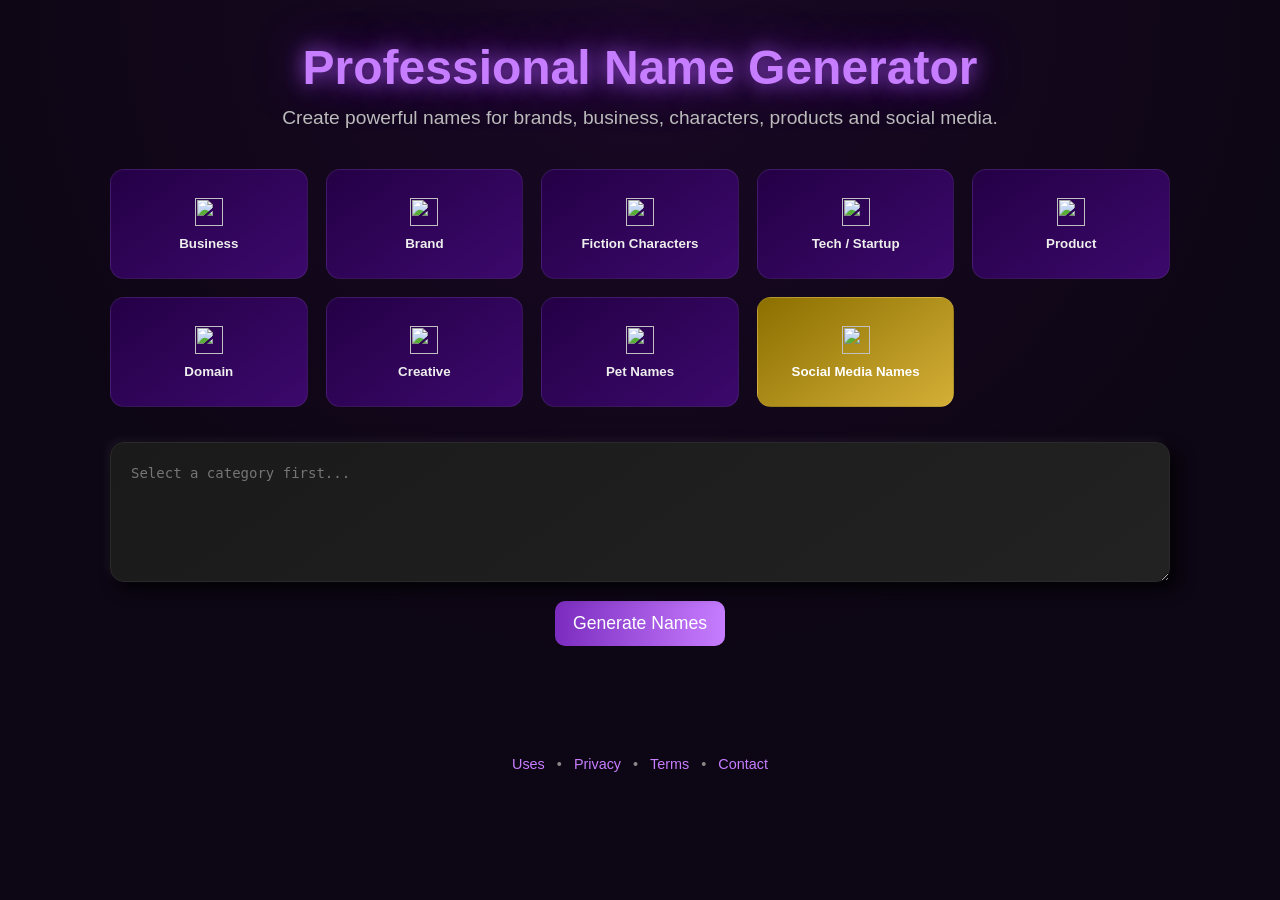
==== index.html @ f3ee72cb "Update index.html" ====
<!DOCTYPE html>
<html lang="en">
<head>
<meta charset="UTF-8">
<meta name="viewport" content="width=device-width, initial-scale=1.0">
<title>Professional Name Generator</title>
<link rel="stylesheet" href="styles.css">

<style>
/* ================= SOCIAL BAR (OCULTA POR DEFECTO) ================= */
.social-bar {
  display: none;
  flex-wrap: wrap;
  gap: 10px;
  margin-top: 15px;
  padding: 10px;
}

.social-bar.show {
  display: flex;
}

/* ================= DESCRIPTION BOX 3D ================= */
.generator {
  margin-top: 25px;
}

#description {
  width: 100%;
  min-height: 140px;
  padding: 20px;
  margin-bottom: 15px;

  border-radius: 14px;
  border: 1px solid #2a2a2a;

  background: linear-gradient(145deg, #1a1a1a, #222);

  color: #fff;
  font-size: 14px;
  line-height: 1.5;

  box-shadow:
    8px 8px 16px rgba(0,0,0,0.7),
    -4px -4px 10px rgba(255,255,255,0.05);

  outline: none;
  resize: vertical;
}

/* Optional nicer button spacing */
#generateButton {
  padding: 12px 18px;
  border-radius: 10px;
  cursor: pointer;
}
</style>

</head>
<body>

<main class="container">

  <h1>Professional Name Generator</h1>

  <p class="subtitle">
    Create powerful names for brands, business, characters, products and social media.
  </p>

  <!-- ================= CATEGORIES ================= -->
  <section class="categories">

    <button class="cat-btn" data-cat="business">
      <img src="icons/business.svg" alt="">
      Business
    </button>

    <button class="cat-btn" data-cat="brand">
      <img src="icons/brand.svg" alt="">
      Brand
    </button>

    <button class="cat-btn" data-cat="gaming">
      <img src="icons/gaming.svg" alt="">
      Fiction Characters
    </button>

    <button class="cat-btn" data-cat="tech">
      <img src="icons/tech.svg" alt="">
      Tech / Startup
    </button>

    <button class="cat-btn" data-cat="product">
      <img src="icons/product.svg" alt="">
      Product
    </button>

    <button class="cat-btn" data-cat="domain">
      <img src="icons/domain.svg" alt="">
      Domain
    </button>

    <button class="cat-btn" data-cat="creative">
      <img src="icons/creative.svg" alt="">
      Creative
    </button>

    <button class="cat-btn" data-cat="pet">
      <img src="icons/pet.svg" alt="">
      Pet Names
    </button>

    <!-- SOCIAL MAIN BUTTON -->
    <button id="socialMain" class="cat-btn social-main">
      <img src="icons/social.svg" alt="">
      Social Media Names
    </button>

  </section>

  <!-- ================= SOCIAL BAR ================= -->
  <div id="socialBar" class="social-bar">

    <button data-cat="instagram"><img src="icons/instagram.svg"> Instagram</button>
    <button data-cat="tiktok"><img src="icons/tiktok.svg"> TikTok</button>
    <button data-cat="youtube"><img src="icons/youtube.svg"> YouTube</button>
    <button data-cat="twitter"><img src="icons/twitter.svg"> Twitter / X</button>
    <button data-cat="facebook"><img src="icons/facebook.svg"> Facebook</button>
    <button data-cat="deviantart"><img src="icons/deviantart.svg"> DeviantArt</button>
    <button data-cat="twitch"><img src="icons/twitch.svg"> Twitch</button>
    <button data-cat="kick"><img src="icons/kick.svg"> Kick</button>
    <button data-cat="username"><img src="icons/user.svg"> Username</button>

  </div>

  <!-- ================= GENERATOR ================= -->
  <section class="generator">
    <textarea id="description" placeholder="Describe what you need..."></textarea>
    <button id="generateButton">Generate Names</button>
  </section>

  <!-- ================= RESULTS ================= -->
  <section id="results" class="results"></section>

  <!-- ================= FOOTER ================= -->
  <footer>
    <a href="uses.html">Uses</a> •
    <a href="privacy.html">Privacy</a> •
    <a href="terms.html">Terms</a> •
    <a href="contact.html">Contact</a>
  </footer>

</main>

<script src="js/app.js"></script>

<script>
const socialMain = document.getElementById("socialMain");
const socialBar = document.getElementById("socialBar");

socialMain.addEventListener("click", () => {
  socialBar.classList.toggle("show");
});
</script>

</body>
</html>
---- styles.css ----
/* ========================= */
/* 🌌 BASE GENERAL          */
/* ========================= */

*{
  box-sizing: border-box;
  margin: 0;
  padding: 0;
}

body{
  font-family: 'Segoe UI', Tahoma, Geneva, Verdana, sans-serif;
  background: radial-gradient(circle at top, #1a0826, #0d0614 60%);
  color: #eee;
  min-height: 100vh;
}

main{
  padding-top: 110px;
}

/* Contenedor central */
.container{
  max-width: 1100px;
  margin: auto;
  padding: 40px 20px;
}

/* ========================= */
/* 🏷️ TÍTULO Y DESCRIPCIÓN */
/* ========================= */

h1{
  text-align: center;
  font-size: 3rem;
  color: #c77dff;
  text-shadow: 0 0 20px #9d4edd, 0 0 45px #5a189a;
  margin-bottom: 12px;
}

.subtitle{
  text-align: center;
  color: #bbb;
  font-size: 1.2rem;
  margin-bottom: 40px;
}

/* ========================= */
/* 🧩 CATEGORÍAS            */
/* ========================= */

.categories{
  display: grid;
  grid-template-columns: repeat(auto-fit, minmax(170px, 1fr));
  gap: 18px;
  margin-bottom: 35px;
}

.cat-btn{
  height: 110px;
  border-radius: 14px;
  border: 1px solid rgba(255,255,255,0.08);
  background: linear-gradient(145deg, #240046, #3c096c);
  display: flex;
  flex-direction: column;
  align-items: center;
  justify-content: center;
  gap: 10px;
  cursor: pointer;
  transition: .25s;
  text-align: center;
  font-weight: 600;
  color: #eee;
}

.cat-btn img{
  width: 28px;
  height: 28px;
}

.cat-btn:hover{
  transform: translateY(-4px);
  box-shadow: 0 0 18px #7b2cff55;
  border-color: #c77dff;
}

/* ACTIVO */
.cat-btn.active,
.social-bar button.active{
  border: 2px solid #ffd700;
  box-shadow: 0 0 15px #ffd70088;
}

/* ========================= */
/* ⭐ SOCIAL DORADO         */
/* ========================= */

.social-wrapper{
  display: contents;
}

.social-main{
  height: 110px;
  border-radius: 14px;
  border: 1px solid rgba(255,255,255,0.08);
  background: linear-gradient(145deg,#8b6f00,#d4af37);
  color: #fff;
  font-weight: 600;
  display: flex;
  flex-direction: column;
  align-items: center;
  justify-content: center;
  gap: 10px;
  cursor: pointer;
  transition: .25s;
  text-align: center;
}

.social-main img{
  width: 28px;
  height: 28px;
}

.social-main:hover{
  transform: translateY(-4px);
  box-shadow: 0 0 18px #ffd70066;
}

/* ========================= */
/* 🔗 SOCIAL BAR HORIZONTAL */
/* ========================= */

.social-bar{
  display: none;
  grid-column: 1 / -1;
  margin-top: 14px;

  width: 100%;
  display: grid;
  grid-template-columns: repeat(9, 1fr);
  gap: 10px;
}

.social-bar.show{
  display: grid;
}

.social-bar button{
  height: 85px;
  border-radius: 12px;
  border: 1px solid #333;
  background: #1b1229;
  cursor: pointer;

  display: flex;
  flex-direction: column;
  align-items: center;
  justify-content: center;
  gap: 6px;

  font-size: 0.75rem;
  color: #ddd;
  transition: .2s;
}

.social-bar button:hover{
  transform: translateY(-3px);
  box-shadow: 0 0 12px #7b2cff66;
}

.social-bar img{
  width: 26px;
}

/* ========================= */
/* 📝 ÁREA DE TEXTO         */
/* ========================= */

#description{
  width: 100%;
  padding: 16px;
  border-radius: 12px;
  border: 1px solid #5a189a;
  background: #140a1f;
  color: #eee;
  font-size: 1.1rem;
  margin-bottom: 25px;
  resize: vertical;
}

/* ========================= */
/* 🚀 BOTÓN GENERAR         */
/* ========================= */

#generateButton{
  display: block;
  margin: auto;
  padding: 14px 40px;
  font-size: 1.1rem;
  border-radius: 12px;
  border: none;
  cursor: pointer;
  background: linear-gradient(90deg, #7b2cbf, #c77dff);
  color: white;
  transition: 0.3s;
}

#generateButton:hover{
  transform: scale(1.05);
  box-shadow: 0 0 20px #c77dff;
}

/* ========================= */
/* 📦 RESULTADOS            */
/* ========================= */

.results{
  margin-top: 40px;
  display: grid;
  grid-template-columns: repeat(3, 1fr);
  gap: 18px;
}

.result-item{
  background: #1a0b28;
  border: 1px solid #5a189a;
  padding: 16px;
  border-radius: 12px;
  text-align: center;
  font-size: 1.1rem;
  transition: 0.25s;
}

.result-item:hover{
  background: #240046;
  box-shadow: 0 0 14px #7b2cbf;
  cursor: pointer;
}

/* ========================= */
/* 📎 FOOTER                */
/* ========================= */

footer{
  margin-top: 70px;
  text-align: center;
  font-size: 0.9rem;
  color: #888;
}

footer a{
  color: #c77dff;
  text-decoration: none;
  margin: 0 8px;
}

footer a:hover{
  text-decoration: underline;
}

/* ============================= */
/* 📱 RESPONSIVE TABLET/MOBILE */
/* ============================= */

@media (max-width: 900px){

  h1{
    font-size: 2.1rem;
  }

  .results{
    grid-template-columns: 1fr;
  }

  #generateButton{
    width: 100%;
  }
}

/* ============================= */
/* 📱 MOBILE PEQUEÑO           */
/* ============================= */

@media (max-width: 480px){

  h1{
    font-size: 1.7rem;
  }

  .subtitle{
    font-size: 1rem;
  }

  .cat-btn{
    height: 95px;
  }
}
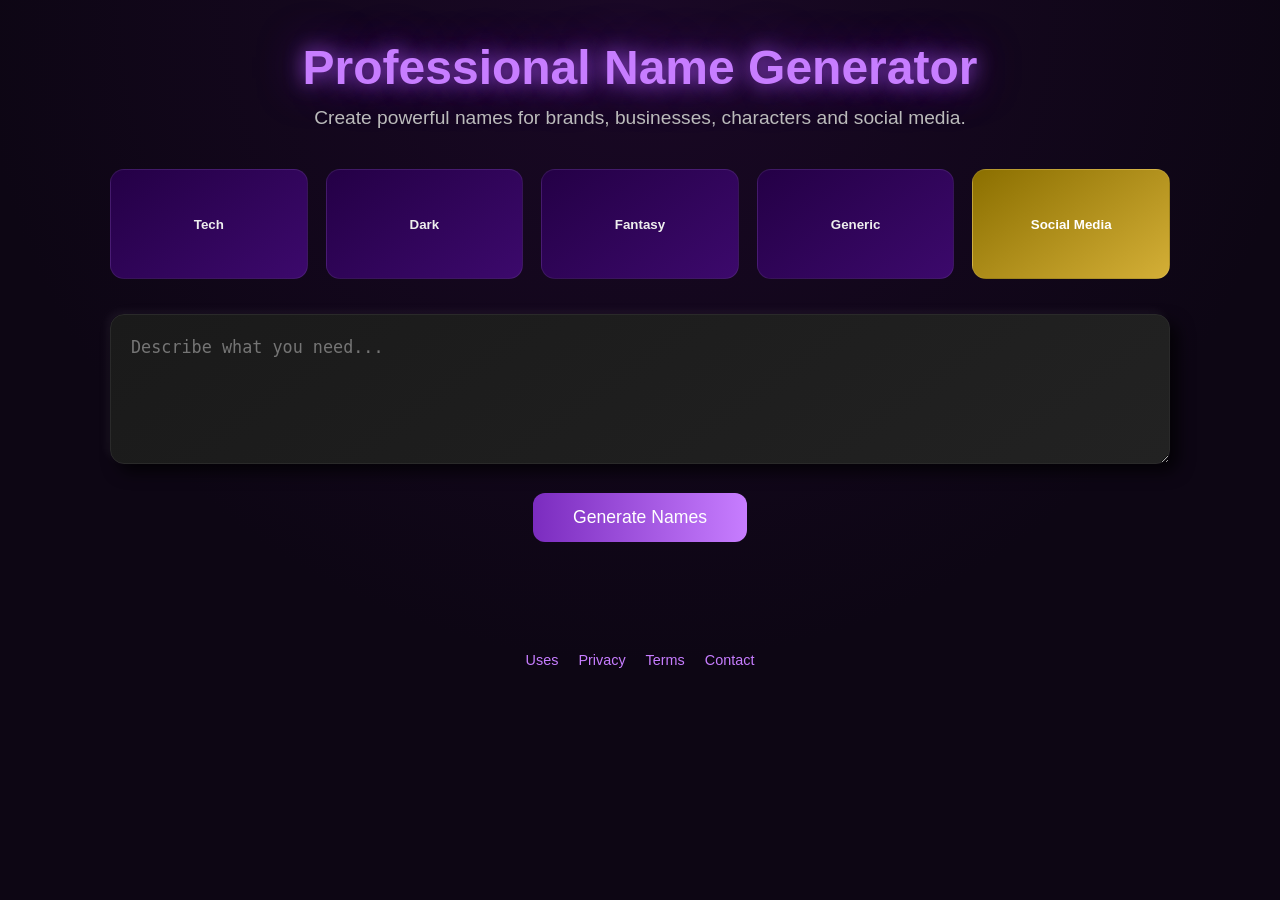
==== commit 7ff25398: "Update index.html" ====
--- a/index.html
+++ b/index.html
@@ -4,59 +4,10 @@
 <meta charset="UTF-8">
 <meta name="viewport" content="width=device-width, initial-scale=1.0">
 <title>Professional Name Generator</title>
+
 <link rel="stylesheet" href="styles.css">
+</head>
 
-<style>
-/* ================= SOCIAL BAR (OCULTA POR DEFECTO) ================= */
-.social-bar {
-  display: none;
-  flex-wrap: wrap;
-  gap: 10px;
-  margin-top: 15px;
-  padding: 10px;
-}
-
-.social-bar.show {
-  display: flex;
-}
-
-/* ================= DESCRIPTION BOX 3D ================= */
-.generator {
-  margin-top: 25px;
-}
-
-#description {
-  width: 100%;
-  min-height: 140px;
-  padding: 20px;
-  margin-bottom: 15px;
-
-  border-radius: 14px;
-  border: 1px solid #2a2a2a;
-
-  background: linear-gradient(145deg, #1a1a1a, #222);
-
-  color: #fff;
-  font-size: 14px;
-  line-height: 1.5;
-
-  box-shadow:
-    8px 8px 16px rgba(0,0,0,0.7),
-    -4px -4px 10px rgba(255,255,255,0.05);
-
-  outline: none;
-  resize: vertical;
-}
-
-/* Optional nicer button spacing */
-#generateButton {
-  padding: 12px 18px;
-  border-radius: 10px;
-  cursor: pointer;
-}
-</style>
-
-</head>
 <body>
 
 <main class="container">
@@ -64,56 +15,19 @@
   <h1>Professional Name Generator</h1>
 
   <p class="subtitle">
-    Create powerful names for brands, business, characters, products and social media.
+    Create powerful names for brands, businesses, characters and social media.
   </p>
 
   <!-- ================= CATEGORIES ================= -->
   <section class="categories">
 
-    <button class="cat-btn" data-cat="business">
-      <img src="icons/business.svg" alt="">
-      Business
-    </button>
+    <button class="cat-btn" data-cat="tech">Tech</button>
+    <button class="cat-btn" data-cat="dark">Dark</button>
+    <button class="cat-btn" data-cat="fantasy">Fantasy</button>
+    <button class="cat-btn" data-cat="generic">Generic</button>
 
-    <button class="cat-btn" data-cat="brand">
-      <img src="icons/brand.svg" alt="">
-      Brand
-    </button>
-
-    <button class="cat-btn" data-cat="gaming">
-      <img src="icons/gaming.svg" alt="">
-      Fiction Characters
-    </button>
-
-    <button class="cat-btn" data-cat="tech">
-      <img src="icons/tech.svg" alt="">
-      Tech / Startup
-    </button>
-
-    <button class="cat-btn" data-cat="product">
-      <img src="icons/product.svg" alt="">
-      Product
-    </button>
-
-    <button class="cat-btn" data-cat="domain">
-      <img src="icons/domain.svg" alt="">
-      Domain
-    </button>
-
-    <button class="cat-btn" data-cat="creative">
-      <img src="icons/creative.svg" alt="">
-      Creative
-    </button>
-
-    <button class="cat-btn" data-cat="pet">
-      <img src="icons/pet.svg" alt="">
-      Pet Names
-    </button>
-
-    <!-- SOCIAL MAIN BUTTON -->
     <button id="socialMain" class="cat-btn social-main">
-      <img src="icons/social.svg" alt="">
-      Social Media Names
+      Social Media
     </button>
 
   </section>
@@ -121,19 +35,15 @@
   <!-- ================= SOCIAL BAR ================= -->
   <div id="socialBar" class="social-bar">
 
-    <button data-cat="instagram"><img src="icons/instagram.svg"> Instagram</button>
-    <button data-cat="tiktok"><img src="icons/tiktok.svg"> TikTok</button>
-    <button data-cat="youtube"><img src="icons/youtube.svg"> YouTube</button>
-    <button data-cat="twitter"><img src="icons/twitter.svg"> Twitter / X</button>
-    <button data-cat="facebook"><img src="icons/facebook.svg"> Facebook</button>
-    <button data-cat="deviantart"><img src="icons/deviantart.svg"> DeviantArt</button>
-    <button data-cat="twitch"><img src="icons/twitch.svg"> Twitch</button>
-    <button data-cat="kick"><img src="icons/kick.svg"> Kick</button>
-    <button data-cat="username"><img src="icons/user.svg"> Username</button>
+    <button data-cat="instagram">Instagram</button>
+    <button data-cat="tiktok">TikTok</button>
+    <button data-cat="youtube">YouTube</button>
+    <button data-cat="twitter">Twitter</button>
+    <button data-cat="twitch">Twitch</button>
 
   </div>
 
-  <!-- ================= GENERATOR ================= -->
+  <!-- ================= INPUT ================= -->
   <section class="generator">
     <textarea id="description" placeholder="Describe what you need..."></textarea>
     <button id="generateButton">Generate Names</button>
@@ -144,24 +54,18 @@
 
   <!-- ================= FOOTER ================= -->
   <footer>
-    <a href="uses.html">Uses</a> •
-    <a href="privacy.html">Privacy</a> •
-    <a href="terms.html">Terms</a> •
+    <a href="uses.html">Uses</a>
+    <a href="privacy.html">Privacy</a>
+    <a href="terms.html">Terms</a>
     <a href="contact.html">Contact</a>
   </footer>
 
 </main>
 
-<script src="js/app.js"></script>
-
-<script>
-const socialMain = document.getElementById("socialMain");
-const socialBar = document.getElementById("socialBar");
-
-socialMain.addEventListener("click", () => {
-  socialBar.classList.toggle("show");
-});
-</script>
+<!-- ================= SCRIPTS (ORDER IMPORTANT) ================= -->
+<script src="core-engine.js"></script>
+<script src="renderer.js"></script>
+<script src="app.js"></script>
 
 </body>
 </html>
--- a/styles.css
+++ b/styles.css
@@ -92,33 +92,12 @@
 }
 
 /* ========================= */
-/* ⭐ SOCIAL DORADO         */
-/* ========================= */
-
-.social-wrapper{
-  display: contents;
-}
+/* ⭐ SOCIAL BUTTON          */
+/* ========================= */
 
 .social-main{
-  height: 110px;
-  border-radius: 14px;
-  border: 1px solid rgba(255,255,255,0.08);
   background: linear-gradient(145deg,#8b6f00,#d4af37);
   color: #fff;
-  font-weight: 600;
-  display: flex;
-  flex-direction: column;
-  align-items: center;
-  justify-content: center;
-  gap: 10px;
-  cursor: pointer;
-  transition: .25s;
-  text-align: center;
-}
-
-.social-main img{
-  width: 28px;
-  height: 28px;
 }
 
 .social-main:hover{
@@ -131,16 +110,17 @@
 /* ========================= */
 
 .social-bar{
-  display: none;
   grid-column: 1 / -1;
-  margin-top: 14px;
+  margin-top: 15px;
 
   width: 100%;
-  display: grid;
+
+  display: none; /* oculto por defecto */
   grid-template-columns: repeat(9, 1fr);
   gap: 10px;
 }
 
+/* SOLO cuando está activo */
 .social-bar.show{
   display: grid;
 }
@@ -173,19 +153,32 @@
 }
 
 /* ========================= */
-/* 📝 ÁREA DE TEXTO         */
+/* 📝 ÁREA DE TEXTO (3D PRO) */
 /* ========================= */
 
 #description{
   width: 100%;
-  padding: 16px;
-  border-radius: 12px;
-  border: 1px solid #5a189a;
-  background: #140a1f;
+  min-height: 150px;
+
+  padding: 20px;
+  margin-bottom: 25px;
+
+  border-radius: 14px;
+  border: 1px solid #2a2a2a;
+
+  background: linear-gradient(145deg, #1a1a1a, #222);
+
   color: #eee;
-  font-size: 1.1rem;
-  margin-bottom: 25px;
+  font-size: 1.05rem;
+  line-height: 1.5;
+
   resize: vertical;
+
+  box-shadow:
+    8px 8px 16px rgba(0,0,0,0.7),
+    -4px -4px 10px rgba(255,255,255,0.05);
+
+  outline: none;
 }
 
 /* ========================= */
@@ -275,6 +268,10 @@
   #generateButton{
     width: 100%;
   }
+
+  .social-bar{
+    grid-template-columns: repeat(3, 1fr);
+  }
 }
 
 /* ============================= */
@@ -294,4 +291,8 @@
   .cat-btn{
     height: 95px;
   }
-}
+
+  .social-bar{
+    grid-template-columns: repeat(2, 1fr);
+  }
+}
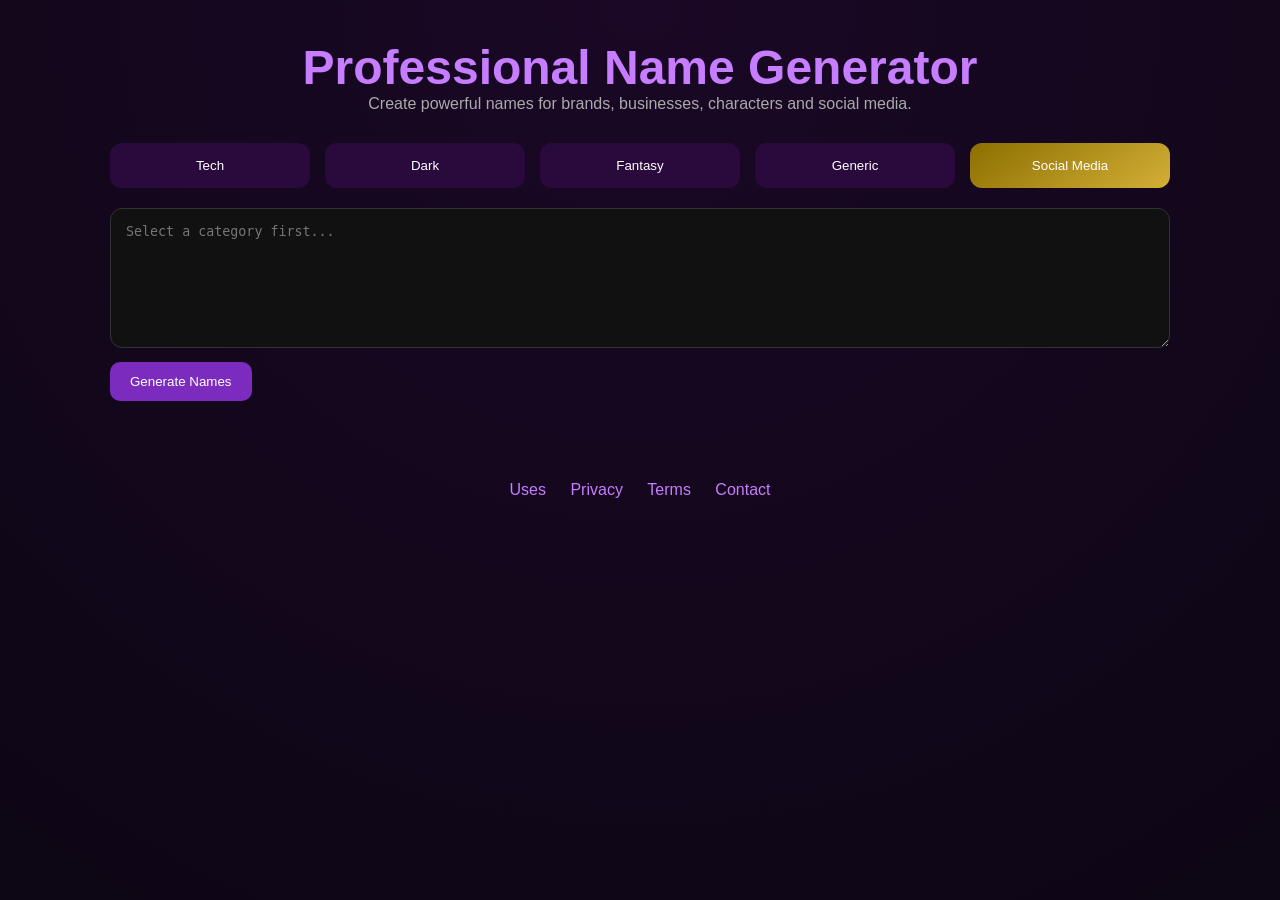
==== commit 6fa34286: "Update index.html" ====
--- a/index.html
+++ b/index.html
@@ -63,9 +63,8 @@
 </main>
 
 <!-- ================= SCRIPTS (ORDER IMPORTANT) ================= -->
-<script src="core-engine.js"></script>
-<script src="renderer.js"></script>
-<script src="app.js"></script>
-
+<script src="js/core-engine.js"></script>
+<script src="js/renderer.js"></script>
+<script src="js/app.js"></script>
 </body>
 </html>
--- a/styles.css
+++ b/styles.css
@@ -1,298 +1,165 @@
-/* ========================= */
-/* 🌌 BASE GENERAL          */
-/* ========================= */
+/* ================= BASE ================= */
 
 *{
-  box-sizing: border-box;
-  margin: 0;
-  padding: 0;
+  margin:0;
+  padding:0;
+  box-sizing:border-box;
 }
 
 body{
-  font-family: 'Segoe UI', Tahoma, Geneva, Verdana, sans-serif;
-  background: radial-gradient(circle at top, #1a0826, #0d0614 60%);
-  color: #eee;
-  min-height: 100vh;
+  font-family: 'Segoe UI', sans-serif;
+  background: radial-gradient(circle at top, #1a0826, #0d0614);
+  color:#eee;
+  min-height:100vh;
 }
 
-main{
-  padding-top: 110px;
+.container{
+  max-width:1100px;
+  margin:auto;
+  padding:40px 20px;
 }
 
-/* Contenedor central */
-.container{
-  max-width: 1100px;
-  margin: auto;
-  padding: 40px 20px;
-}
-
-/* ========================= */
-/* 🏷️ TÍTULO Y DESCRIPCIÓN */
-/* ========================= */
+/* ================= HEADER ================= */
 
 h1{
-  text-align: center;
-  font-size: 3rem;
-  color: #c77dff;
-  text-shadow: 0 0 20px #9d4edd, 0 0 45px #5a189a;
-  margin-bottom: 12px;
+  text-align:center;
+  font-size:3rem;
+  color:#c77dff;
 }
 
 .subtitle{
-  text-align: center;
-  color: #bbb;
-  font-size: 1.2rem;
-  margin-bottom: 40px;
+  text-align:center;
+  margin-bottom:30px;
+  color:#aaa;
 }
 
-/* ========================= */
-/* 🧩 CATEGORÍAS            */
-/* ========================= */
+/* ================= CATEGORIES ================= */
 
 .categories{
-  display: grid;
-  grid-template-columns: repeat(auto-fit, minmax(170px, 1fr));
-  gap: 18px;
-  margin-bottom: 35px;
+  display:grid;
+  grid-template-columns:repeat(auto-fit,minmax(160px,1fr));
+  gap:15px;
+  margin-bottom:20px;
 }
 
 .cat-btn{
-  height: 110px;
-  border-radius: 14px;
-  border: 1px solid rgba(255,255,255,0.08);
-  background: linear-gradient(145deg, #240046, #3c096c);
-  display: flex;
-  flex-direction: column;
-  align-items: center;
-  justify-content: center;
-  gap: 10px;
-  cursor: pointer;
-  transition: .25s;
-  text-align: center;
-  font-weight: 600;
-  color: #eee;
-}
-
-.cat-btn img{
-  width: 28px;
-  height: 28px;
+  padding:15px;
+  border:none;
+  border-radius:12px;
+  background:#2a0a3d;
+  color:#fff;
+  cursor:pointer;
+  transition:.2s;
 }
 
 .cat-btn:hover{
-  transform: translateY(-4px);
-  box-shadow: 0 0 18px #7b2cff55;
-  border-color: #c77dff;
+  transform:translateY(-3px);
+  background:#3b0f5c;
 }
 
-/* ACTIVO */
-.cat-btn.active,
-.social-bar button.active{
-  border: 2px solid #ffd700;
-  box-shadow: 0 0 15px #ffd70088;
+.cat-btn.active{
+  border:2px solid gold;
 }
 
-/* ========================= */
-/* ⭐ SOCIAL BUTTON          */
-/* ========================= */
+/* ================= SOCIAL ================= */
 
-.social-main{
-  background: linear-gradient(145deg,#8b6f00,#d4af37);
-  color: #fff;
+.social-bar{
+  display:none;
+  grid-template-columns:repeat(5,1fr);
+  gap:10px;
+  margin-bottom:20px;
 }
 
-.social-main:hover{
-  transform: translateY(-4px);
-  box-shadow: 0 0 18px #ffd70066;
-}
-
-/* ========================= */
-/* 🔗 SOCIAL BAR HORIZONTAL */
-/* ========================= */
-
-.social-bar{
-  grid-column: 1 / -1;
-  margin-top: 15px;
-
-  width: 100%;
-
-  display: none; /* oculto por defecto */
-  grid-template-columns: repeat(9, 1fr);
-  gap: 10px;
-}
-
-/* SOLO cuando está activo */
 .social-bar.show{
-  display: grid;
+  display:grid;
 }
 
 .social-bar button{
-  height: 85px;
-  border-radius: 12px;
-  border: 1px solid #333;
-  background: #1b1229;
-  cursor: pointer;
-
-  display: flex;
-  flex-direction: column;
-  align-items: center;
-  justify-content: center;
-  gap: 6px;
-
-  font-size: 0.75rem;
-  color: #ddd;
-  transition: .2s;
+  padding:10px;
+  border:none;
+  border-radius:10px;
+  background:#1b0a2a;
+  color:#ccc;
+  cursor:pointer;
 }
 
-.social-bar button:hover{
-  transform: translateY(-3px);
-  box-shadow: 0 0 12px #7b2cff66;
+.social-main{
+  background:linear-gradient(145deg,#8b6f00,#d4af37);
 }
 
-.social-bar img{
-  width: 26px;
+/* ================= INPUT ================= */
+
+.generator{
+  margin-top:20px;
 }
 
-/* ========================= */
-/* 📝 ÁREA DE TEXTO (3D PRO) */
-/* ========================= */
-
-#description{
-  width: 100%;
-  min-height: 150px;
-
-  padding: 20px;
-  margin-bottom: 25px;
-
-  border-radius: 14px;
-  border: 1px solid #2a2a2a;
-
-  background: linear-gradient(145deg, #1a1a1a, #222);
-
-  color: #eee;
-  font-size: 1.05rem;
-  line-height: 1.5;
-
-  resize: vertical;
-
-  box-shadow:
-    8px 8px 16px rgba(0,0,0,0.7),
-    -4px -4px 10px rgba(255,255,255,0.05);
-
-  outline: none;
+textarea{
+  width:100%;
+  min-height:140px;
+  padding:15px;
+  border-radius:12px;
+  background:#111;
+  color:#fff;
+  border:1px solid #333;
 }
 
-/* ========================= */
-/* 🚀 BOTÓN GENERAR         */
-/* ========================= */
-
-#generateButton{
-  display: block;
-  margin: auto;
-  padding: 14px 40px;
-  font-size: 1.1rem;
-  border-radius: 12px;
-  border: none;
-  cursor: pointer;
-  background: linear-gradient(90deg, #7b2cbf, #c77dff);
-  color: white;
-  transition: 0.3s;
+button#generateButton{
+  margin-top:10px;
+  padding:12px 20px;
+  border:none;
+  border-radius:10px;
+  background:#7b2cbf;
+  color:#fff;
+  cursor:pointer;
 }
 
-#generateButton:hover{
-  transform: scale(1.05);
-  box-shadow: 0 0 20px #c77dff;
+/* ================= RESULTS (NEW ENGINE) ================= */
+
+.results{
+  margin-top:30px;
+  display:grid;
+  grid-template-columns:repeat(auto-fit,minmax(250px,1fr));
+  gap:15px;
 }
 
-/* ========================= */
-/* 📦 RESULTADOS            */
-/* ========================= */
-
-.results{
-  margin-top: 40px;
-  display: grid;
-  grid-template-columns: repeat(3, 1fr);
-  gap: 18px;
+.card{
+  background:#1a0b28;
+  border:1px solid #3b0f5c;
+  padding:15px;
+  border-radius:12px;
+  display:flex;
+  justify-content:space-between;
+  align-items:center;
 }
 
-.result-item{
-  background: #1a0b28;
-  border: 1px solid #5a189a;
-  padding: 16px;
-  border-radius: 12px;
-  text-align: center;
-  font-size: 1.1rem;
-  transition: 0.25s;
+.name{
+  font-size:1.1rem;
+  font-weight:bold;
 }
 
-.result-item:hover{
-  background: #240046;
-  box-shadow: 0 0 14px #7b2cbf;
-  cursor: pointer;
+.tag{
+  font-size:0.8rem;
+  color:#aaa;
 }
 
-/* ========================= */
-/* 📎 FOOTER                */
-/* ========================= */
+.copy{
+  padding:6px 10px;
+  border:none;
+  border-radius:8px;
+  cursor:pointer;
+  background:#7b2cbf;
+  color:#fff;
+}
+
+/* ================= FOOTER ================= */
 
 footer{
-  margin-top: 70px;
-  text-align: center;
-  font-size: 0.9rem;
-  color: #888;
+  margin-top:50px;
+  text-align:center;
 }
 
 footer a{
-  color: #c77dff;
-  text-decoration: none;
-  margin: 0 8px;
+  color:#c77dff;
+  margin:0 10px;
+  text-decoration:none;
 }
-
-footer a:hover{
-  text-decoration: underline;
-}
-
-/* ============================= */
-/* 📱 RESPONSIVE TABLET/MOBILE */
-/* ============================= */
-
-@media (max-width: 900px){
-
-  h1{
-    font-size: 2.1rem;
-  }
-
-  .results{
-    grid-template-columns: 1fr;
-  }
-
-  #generateButton{
-    width: 100%;
-  }
-
-  .social-bar{
-    grid-template-columns: repeat(3, 1fr);
-  }
-}
-
-/* ============================= */
-/* 📱 MOBILE PEQUEÑO           */
-/* ============================= */
-
-@media (max-width: 480px){
-
-  h1{
-    font-size: 1.7rem;
-  }
-
-  .subtitle{
-    font-size: 1rem;
-  }
-
-  .cat-btn{
-    height: 95px;
-  }
-
-  .social-bar{
-    grid-template-columns: repeat(2, 1fr);
-  }
-}
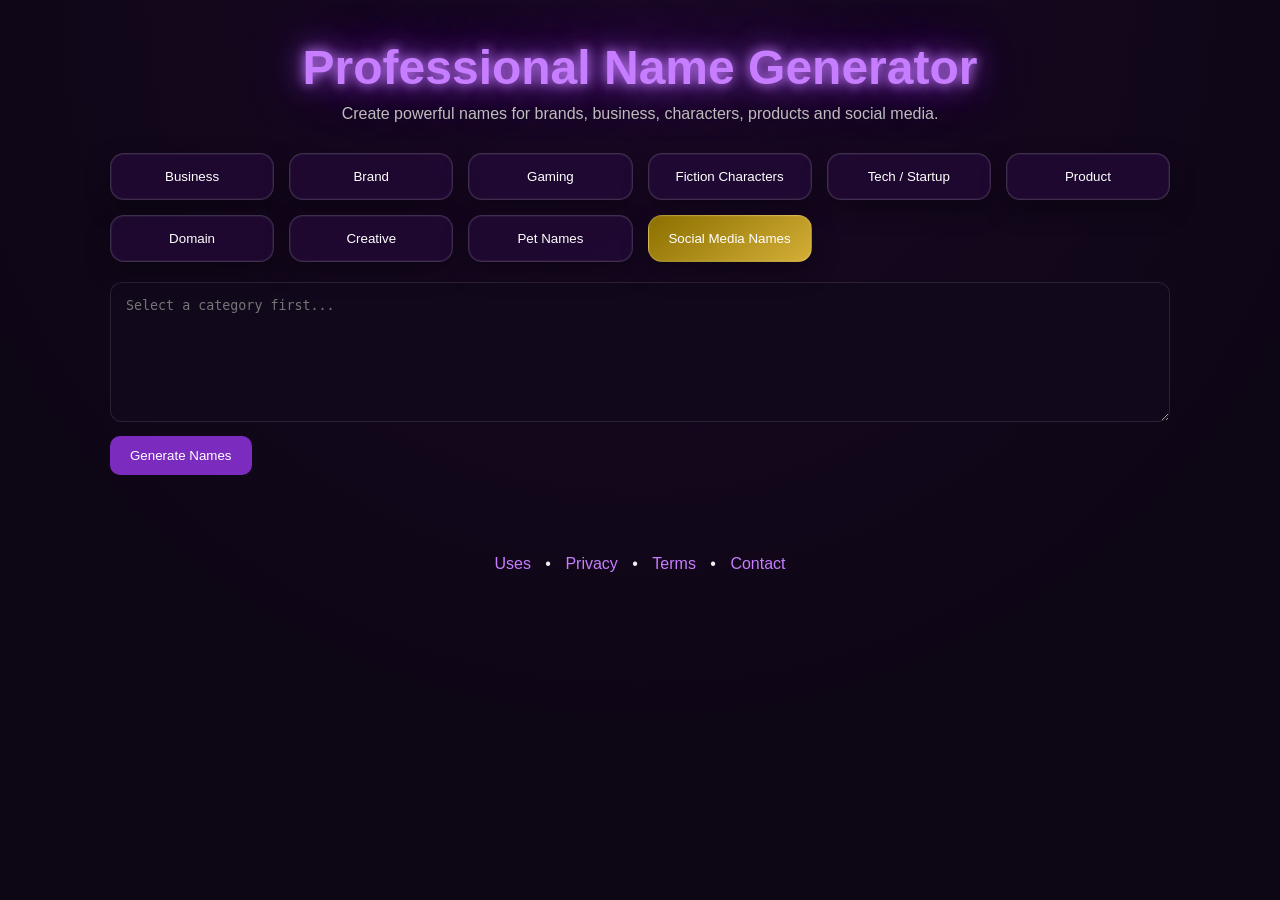
==== commit 9e7ab03b: "Update index.html" ====
--- a/index.html
+++ b/index.html
@@ -4,67 +4,142 @@
 <meta charset="UTF-8">
 <meta name="viewport" content="width=device-width, initial-scale=1.0">
 <title>Professional Name Generator</title>
-
 <link rel="stylesheet" href="styles.css">
 </head>
-
 <body>
 
 <main class="container">
 
   <h1>Professional Name Generator</h1>
-
   <p class="subtitle">
-    Create powerful names for brands, businesses, characters and social media.
+    Create powerful names for brands, business, characters, products and social media.
   </p>
 
-  <!-- ================= CATEGORIES ================= -->
+  <!-- ================= CATEGORÍAS ================= -->
   <section class="categories">
 
-    <button class="cat-btn" data-cat="tech">Tech</button>
-    <button class="cat-btn" data-cat="dark">Dark</button>
-    <button class="cat-btn" data-cat="fantasy">Fantasy</button>
-    <button class="cat-btn" data-cat="generic">Generic</button>
+    <button class="cat-btn" data-cat="business">
+      <img src="icons/business.svg" alt="">
+      Business
+    </button>
 
+    <button class="cat-btn" data-cat="brand">
+      <img src="icons/brand.svg" alt="">
+      Brand
+    </button>
+
+    <button class="cat-btn" data-cat="gaming">
+      <img src="icons/gaming.svg" alt="">
+      Gaming
+    </button>
+
+    <button class="cat-btn" data-cat="characters">
+      <img src="icons/characters.svg" alt="">
+      Fiction Characters
+    </button>
+
+    <button class="cat-btn" data-cat="tech">
+      <img src="icons/tech.svg" alt="">
+      Tech / Startup
+    </button>
+
+    <button class="cat-btn" data-cat="product">
+      <img src="icons/product.svg" alt="">
+      Product
+    </button>
+
+    <button class="cat-btn" data-cat="domain">
+      <img src="icons/domain.svg" alt="">
+      Domain
+    </button>
+
+    <button class="cat-btn" data-cat="creative">
+      <img src="icons/creative.svg" alt="">
+      Creative
+    </button>
+
+    <button class="cat-btn" data-cat="pet">
+      <img src="icons/pet.svg" alt="">
+      Pet Names
+    </button>
+
+    <!-- ✅ Social es un botón más del grid -->
     <button id="socialMain" class="cat-btn social-main">
-      Social Media
+      <img src="icons/social.svg" alt="">
+      Social Media Names
     </button>
 
   </section>
 
-  <!-- ================= SOCIAL BAR ================= -->
+  <!-- ✅ BARRA SOCIAL FUERA DEL GRID -->
   <div id="socialBar" class="social-bar">
-
-    <button data-cat="instagram">Instagram</button>
-    <button data-cat="tiktok">TikTok</button>
-    <button data-cat="youtube">YouTube</button>
-    <button data-cat="twitter">Twitter</button>
-    <button data-cat="twitch">Twitch</button>
-
+    <button data-cat="instagram">
+      <img src="icons/instagram.svg" alt="">
+      Instagram
+    </button>
+    <button data-cat="tiktok">
+      <img src="icons/tiktok.svg" alt="">
+      TikTok
+    </button>
+    <button data-cat="youtube">
+      <img src="icons/youtube.svg" alt="">
+      YouTube
+    </button>
+    <button data-cat="twitter">
+      <img src="icons/twitter.svg" alt="">
+      Twitter / X
+    </button>
+    <button data-cat="facebook">
+      <img src="icons/facebook.svg" alt="">
+      Facebook
+    </button>
+    <button data-cat="deviantart">
+      <img src="icons/deviantart.svg" alt="">
+      DeviantArt
+    </button>
+    <button data-cat="twitch">
+      <img src="icons/twitch.svg" alt="">
+      Twitch
+    </button>
+    <button data-cat="kick">
+      <img src="icons/kick.svg" alt="">
+      Kick
+    </button>
+    <button data-cat="username">
+      <img src="icons/user.svg" alt="">
+      Username
+    </button>
   </div>
 
-  <!-- ================= INPUT ================= -->
+  <!-- ================= GENERADOR ================= -->
   <section class="generator">
     <textarea id="description" placeholder="Describe what you need..."></textarea>
     <button id="generateButton">Generate Names</button>
   </section>
 
-  <!-- ================= RESULTS ================= -->
+  <!-- ================= RESULTADOS ================= -->
   <section id="results" class="results"></section>
 
   <!-- ================= FOOTER ================= -->
   <footer>
-    <a href="uses.html">Uses</a>
-    <a href="privacy.html">Privacy</a>
-    <a href="terms.html">Terms</a>
+    <a href="uses.html">Uses</a> •
+    <a href="privacy.html">Privacy</a> •
+    <a href="terms.html">Terms</a> •
     <a href="contact.html">Contact</a>
   </footer>
 
 </main>
 
-<!-- ================= SCRIPTS (ORDER IMPORTANT) ================= -->
-<script src="js/core-engine.js"></script>
-<script src="js/renderer.js"></script>
 <script src="js/app.js"></script>
+
+<script>
+const socialMain = document.getElementById("socialMain");
+const socialBar = document.getElementById("socialBar");
+
+socialMain.addEventListener("click", () => {
+  socialBar.classList.toggle("show");
+});
+</script>
+
 </body>
 </html>
--- a/styles.css
+++ b/styles.css
@@ -7,11 +7,13 @@
 }
 
 body{
-  font-family: 'Segoe UI', sans-serif;
-  background: radial-gradient(circle at top, #1a0826, #0d0614);
+  font-family:'Segoe UI', sans-serif;
+  background: radial-gradient(circle at top, #1a0826, #0d0614 70%);
   color:#eee;
   min-height:100vh;
 }
+
+/* ================= CONTAINER ================= */
 
 .container{
   max-width:1100px;
@@ -19,21 +21,30 @@
   padding:40px 20px;
 }
 
-/* ================= HEADER ================= */
+/* ================= TITLE (FIX BRILLO) ================= */
 
 h1{
   text-align:center;
   font-size:3rem;
   color:#c77dff;
-}
+
+  text-shadow:
+    0 0 12px #c77dff,
+    0 0 28px #9d4edd,
+    0 0 55px #5a189a;
+
+  margin-bottom:10px;
+}
+
+/* ================= SUBTITLE ================= */
 
 .subtitle{
   text-align:center;
+  color:#bdbdbd;
   margin-bottom:30px;
-  color:#aaa;
-}
-
-/* ================= CATEGORIES ================= */
+}
+
+/* ================= CATEGORIES GRID ================= */
 
 .categories{
   display:grid;
@@ -42,26 +53,58 @@
   margin-bottom:20px;
 }
 
+/* ================= BUTTON (GLASS + DEPTH FIX) ================= */
+
 .cat-btn{
   padding:15px;
-  border:none;
-  border-radius:12px;
-  background:#2a0a3d;
-  color:#fff;
+  border-radius:14px;
+
+  background: rgba(35, 10, 55, 0.75);
+
+  border:1px solid rgba(255,255,255,0.15);
+
+  backdrop-filter: blur(12px);
+
+  color:#fff;
+
   cursor:pointer;
-  transition:.2s;
-}
-
+  transition:.25s;
+
+  box-shadow:
+    inset 0 0 0 1px rgba(255,255,255,0.05),
+    0 10px 25px rgba(0,0,0,0.35);
+
+  display:flex;
+  align-items:center;
+  justify-content:center;
+  font-weight:500;
+}
+
+/* hover FIX profundidad */
 .cat-btn:hover{
   transform:translateY(-3px);
-  background:#3b0f5c;
-}
-
+
+  border-color: rgba(199,125,255,0.6);
+
+  box-shadow:
+    0 0 18px rgba(199,125,255,0.25),
+    0 15px 30px rgba(0,0,0,0.45);
+}
+
+/* active state */
 .cat-btn.active{
-  border:2px solid gold;
-}
-
-/* ================= SOCIAL ================= */
+  border:1px solid #ffd700;
+  box-shadow:0 0 18px #ffd70055;
+}
+
+/* ================= SOCIAL BUTTON ================= */
+
+.social-main{
+  background: linear-gradient(145deg,#8b6f00,#d4af37);
+  color:#fff;
+}
+
+/* ================= SOCIAL BAR ================= */
 
 .social-bar{
   display:none;
@@ -76,44 +119,67 @@
 
 .social-bar button{
   padding:10px;
-  border:none;
   border-radius:10px;
-  background:#1b0a2a;
-  color:#ccc;
+
+  background: rgba(20,10,35,0.8);
+
+  border:1px solid rgba(255,255,255,0.12);
+
+  color:#ddd;
+
   cursor:pointer;
-}
-
-.social-main{
-  background:linear-gradient(145deg,#8b6f00,#d4af37);
-}
-
-/* ================= INPUT ================= */
-
-.generator{
-  margin-top:20px;
-}
+
+  transition:.2s;
+}
+
+.social-bar button:hover{
+  transform:translateY(-2px);
+  box-shadow:0 0 12px rgba(123,44,191,0.4);
+}
+
+/* ================= TEXTAREA ================= */
 
 textarea{
   width:100%;
   min-height:140px;
+
   padding:15px;
+
   border-radius:12px;
-  background:#111;
-  color:#fff;
-  border:1px solid #333;
-}
-
-button#generateButton{
+
+  background:#12081c;
+
+  border:1px solid rgba(255,255,255,0.1);
+
+  color:#fff;
+
+  outline:none;
+}
+
+/* ================= BUTTON GENERATE ================= */
+
+#generateButton{
   margin-top:10px;
   padding:12px 20px;
+
   border:none;
   border-radius:10px;
+
   background:#7b2cbf;
-  color:#fff;
+
+  color:#fff;
+
   cursor:pointer;
-}
-
-/* ================= RESULTS (NEW ENGINE) ================= */
+
+  transition:.2s;
+}
+
+#generateButton:hover{
+  transform:scale(1.05);
+  box-shadow:0 0 20px #7b2cbf;
+}
+
+/* ================= RESULTS ================= */
 
 .results{
   margin-top:30px;
@@ -122,35 +188,6 @@
   gap:15px;
 }
 
-.card{
-  background:#1a0b28;
-  border:1px solid #3b0f5c;
-  padding:15px;
-  border-radius:12px;
-  display:flex;
-  justify-content:space-between;
-  align-items:center;
-}
-
-.name{
-  font-size:1.1rem;
-  font-weight:bold;
-}
-
-.tag{
-  font-size:0.8rem;
-  color:#aaa;
-}
-
-.copy{
-  padding:6px 10px;
-  border:none;
-  border-radius:8px;
-  cursor:pointer;
-  background:#7b2cbf;
-  color:#fff;
-}
-
 /* ================= FOOTER ================= */
 
 footer{
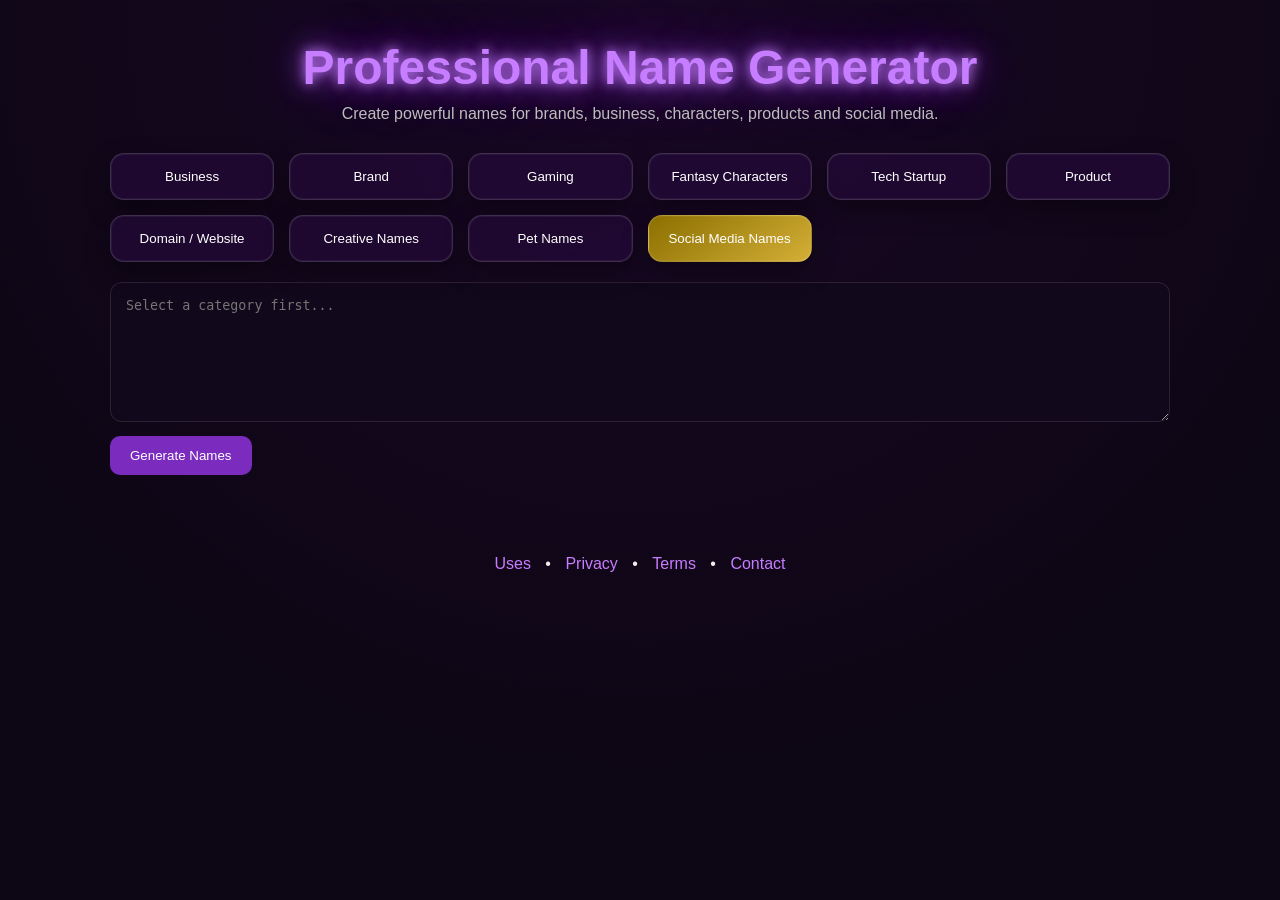
==== commit 902547c0: "Update index.html" ====
--- a/index.html
+++ b/index.html
@@ -35,12 +35,12 @@
 
     <button class="cat-btn" data-cat="characters">
       <img src="icons/characters.svg" alt="">
-      Fiction Characters
+      Fantasy Characters
     </button>
 
     <button class="cat-btn" data-cat="tech">
       <img src="icons/tech.svg" alt="">
-      Tech / Startup
+      Tech Startup
     </button>
 
     <button class="cat-btn" data-cat="product">
@@ -50,12 +50,12 @@
 
     <button class="cat-btn" data-cat="domain">
       <img src="icons/domain.svg" alt="">
-      Domain
+      Domain / Website
     </button>
 
     <button class="cat-btn" data-cat="creative">
       <img src="icons/creative.svg" alt="">
-      Creative
+      Creative Names
     </button>
 
     <button class="cat-btn" data-cat="pet">
@@ -63,7 +63,7 @@
       Pet Names
     </button>
 
-    <!-- ✅ Social es un botón más del grid -->
+    <!-- 🟡 CATEGORÍA SEO FUERTE -->
     <button id="socialMain" class="cat-btn social-main">
       <img src="icons/social.svg" alt="">
       Social Media Names
@@ -71,44 +71,54 @@
 
   </section>
 
-  <!-- ✅ BARRA SOCIAL FUERA DEL GRID -->
+  <!-- ================= BARRA SOCIAL (SEO REAL) ================= -->
   <div id="socialBar" class="social-bar">
+
     <button data-cat="instagram">
       <img src="icons/instagram.svg" alt="">
-      Instagram
+      Instagram Names
     </button>
+
     <button data-cat="tiktok">
       <img src="icons/tiktok.svg" alt="">
-      TikTok
+      TikTok Names
     </button>
+
     <button data-cat="youtube">
       <img src="icons/youtube.svg" alt="">
-      YouTube
+      YouTube Names
     </button>
+
     <button data-cat="twitter">
       <img src="icons/twitter.svg" alt="">
-      Twitter / X
+      Twitter / X Names
     </button>
+
     <button data-cat="facebook">
       <img src="icons/facebook.svg" alt="">
-      Facebook
+      Facebook Names
     </button>
+
     <button data-cat="deviantart">
       <img src="icons/deviantart.svg" alt="">
-      DeviantArt
+      DeviantArt Names
     </button>
+
     <button data-cat="twitch">
       <img src="icons/twitch.svg" alt="">
-      Twitch
+      Twitch Names
     </button>
+
     <button data-cat="kick">
       <img src="icons/kick.svg" alt="">
-      Kick
+      Kick Names
     </button>
+
     <button data-cat="username">
       <img src="icons/user.svg" alt="">
-      Username
+      General Username Ideas
     </button>
+
   </div>
 
   <!-- ================= GENERADOR ================= -->
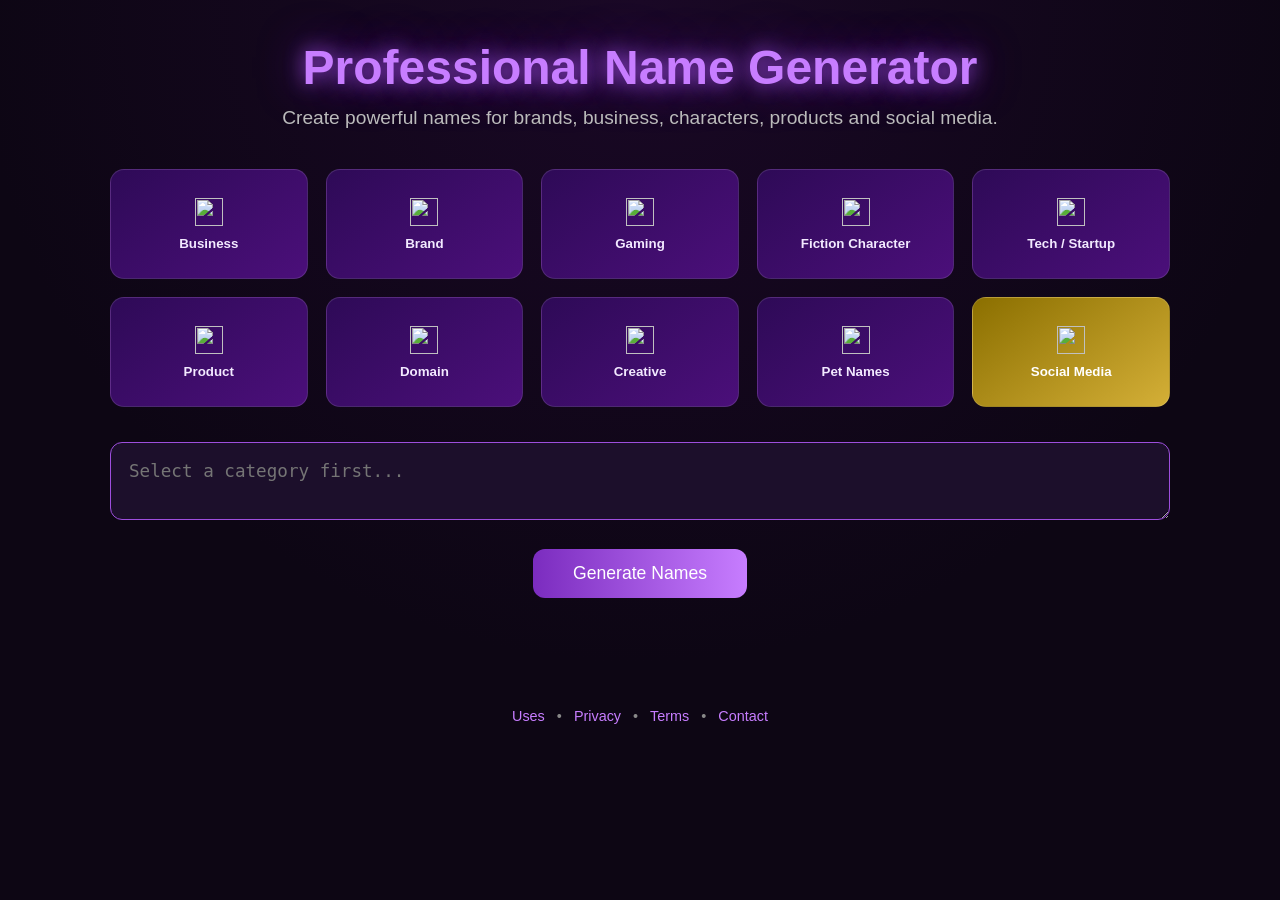
==== commit 00236998: "Update index.html" ====
--- a/index.html
+++ b/index.html
@@ -35,12 +35,12 @@
 
     <button class="cat-btn" data-cat="characters">
       <img src="icons/characters.svg" alt="">
-      Fantasy Characters
+      Fiction Character
     </button>
 
     <button class="cat-btn" data-cat="tech">
       <img src="icons/tech.svg" alt="">
-      Tech Startup
+      Tech / Startup
     </button>
 
     <button class="cat-btn" data-cat="product">
@@ -50,12 +50,12 @@
 
     <button class="cat-btn" data-cat="domain">
       <img src="icons/domain.svg" alt="">
-      Domain / Website
+      Domain
     </button>
 
     <button class="cat-btn" data-cat="creative">
       <img src="icons/creative.svg" alt="">
-      Creative Names
+      Creative
     </button>
 
     <button class="cat-btn" data-cat="pet">
@@ -63,63 +63,27 @@
       Pet Names
     </button>
 
-    <!-- 🟡 CATEGORÍA SEO FUERTE -->
-    <button id="socialMain" class="cat-btn social-main">
-      <img src="icons/social.svg" alt="">
-      Social Media Names
-    </button>
+    <!-- ✅ SOCIAL COMO UNO MÁS DEL GRID -->
+    <div class="social-wrapper">
+      <button id="socialMain" class="cat-btn social-main">
+        <img src="icons/social.svg" alt="">
+        Social Media
+      </button>
+
+      <div id="socialBar" class="social-bar">
+        <button data-cat="instagram"><img src="icons/instagram.svg" alt=""></button>
+        <button data-cat="tiktok"><img src="icons/tiktok.svg" alt=""></button>
+        <button data-cat="youtube"><img src="icons/youtube.svg" alt=""></button>
+        <button data-cat="twitter"><img src="icons/twitter.svg" alt=""></button>
+        <button data-cat="facebook"><img src="icons/facebook.svg" alt=""></button>
+        <button data-cat="deviantart"><img src="icons/deviantart.svg" alt=""></button>
+        <button data-cat="twitch"><img src="icons/twitch.svg" alt=""></button>
+        <button data-cat="kick"><img src="icons/kick.svg" alt=""></button>
+        <button data-cat="username"><img src="icons/user.svg" alt=""></button>
+      </div>
+    </div>
 
   </section>
-
-  <!-- ================= BARRA SOCIAL (SEO REAL) ================= -->
-  <div id="socialBar" class="social-bar">
-
-    <button data-cat="instagram">
-      <img src="icons/instagram.svg" alt="">
-      Instagram Names
-    </button>
-
-    <button data-cat="tiktok">
-      <img src="icons/tiktok.svg" alt="">
-      TikTok Names
-    </button>
-
-    <button data-cat="youtube">
-      <img src="icons/youtube.svg" alt="">
-      YouTube Names
-    </button>
-
-    <button data-cat="twitter">
-      <img src="icons/twitter.svg" alt="">
-      Twitter / X Names
-    </button>
-
-    <button data-cat="facebook">
-      <img src="icons/facebook.svg" alt="">
-      Facebook Names
-    </button>
-
-    <button data-cat="deviantart">
-      <img src="icons/deviantart.svg" alt="">
-      DeviantArt Names
-    </button>
-
-    <button data-cat="twitch">
-      <img src="icons/twitch.svg" alt="">
-      Twitch Names
-    </button>
-
-    <button data-cat="kick">
-      <img src="icons/kick.svg" alt="">
-      Kick Names
-    </button>
-
-    <button data-cat="username">
-      <img src="icons/user.svg" alt="">
-      General Username Ideas
-    </button>
-
-  </div>
 
   <!-- ================= GENERADOR ================= -->
   <section class="generator">
@@ -142,14 +106,5 @@
 
 <script src="js/app.js"></script>
 
-<script>
-const socialMain = document.getElementById("socialMain");
-const socialBar = document.getElementById("socialBar");
-
-socialMain.addEventListener("click", () => {
-  socialBar.classList.toggle("show");
-});
-</script>
-
 </body>
 </html>
--- a/styles.css
+++ b/styles.css
@@ -1,202 +1,304 @@
-/* ================= BASE ================= */
+/* ========================= */
+/* 🌌 BASE GENERAL          */
+/* ========================= */
 
 *{
-  margin:0;
-  padding:0;
-  box-sizing:border-box;
+  box-sizing: border-box;
+  margin: 0;
+  padding: 0;
 }
 
 body{
-  font-family:'Segoe UI', sans-serif;
-  background: radial-gradient(circle at top, #1a0826, #0d0614 70%);
-  color:#eee;
-  min-height:100vh;
-}
-
-/* ================= CONTAINER ================= */
-
+  font-family: 'Segoe UI', Tahoma, Geneva, Verdana, sans-serif;
+  background: radial-gradient(circle at top, #1a0826, #0d0614 60%);
+  color: #eee;
+  min-height: 100vh;
+}
+
+main{
+  padding-top: 110px;
+}
+
+/* Contenedor central */
 .container{
-  max-width:1100px;
-  margin:auto;
-  padding:40px 20px;
-}
-
-/* ================= TITLE (FIX BRILLO) ================= */
+  max-width: 1100px;
+  margin: auto;
+  padding: 40px 20px;
+}
+
+/* ========================= */
+/* 🏷️ TÍTULO Y DESCRIPCIÓN */
+/* ========================= */
 
 h1{
-  text-align:center;
-  font-size:3rem;
-  color:#c77dff;
-
-  text-shadow:
-    0 0 12px #c77dff,
-    0 0 28px #9d4edd,
-    0 0 55px #5a189a;
-
-  margin-bottom:10px;
-}
-
-/* ================= SUBTITLE ================= */
+  text-align: center;
+  font-size: 3rem;
+  color: #c77dff;
+  text-shadow: 0 0 20px #9d4edd, 0 0 45px #5a189a;
+  margin-bottom: 12px;
+}
 
 .subtitle{
-  text-align:center;
-  color:#bdbdbd;
-  margin-bottom:30px;
-}
-
-/* ================= CATEGORIES GRID ================= */
+  text-align: center;
+  color: #bbb;
+  font-size: 1.2rem;
+  margin-bottom: 40px;
+}
+
+/* ========================= */
+/* 🧩 CATEGORÍAS            */
+/* ========================= */
 
 .categories{
-  display:grid;
-  grid-template-columns:repeat(auto-fit,minmax(160px,1fr));
-  gap:15px;
-  margin-bottom:20px;
-}
-
-/* ================= BUTTON (GLASS + DEPTH FIX) ================= */
+  display: grid;
+  grid-template-columns: repeat(5, 1fr);
+  gap: 18px;
+  margin-bottom: 35px;
+}
 
 .cat-btn{
-  padding:15px;
-  border-radius:14px;
-
-  background: rgba(35, 10, 55, 0.75);
-
-  border:1px solid rgba(255,255,255,0.15);
-
-  backdrop-filter: blur(12px);
-
-  color:#fff;
-
-  cursor:pointer;
-  transition:.25s;
-
-  box-shadow:
-    inset 0 0 0 1px rgba(255,255,255,0.05),
-    0 10px 25px rgba(0,0,0,0.35);
-
-  display:flex;
-  align-items:center;
-  justify-content:center;
-  font-weight:500;
-}
-
-/* hover FIX profundidad */
+  height: 110px;
+  border-radius: 14px;
+  border: 1px solid rgba(255,255,255,0.12);
+
+  /* 🔹 MÁS CLARO */
+  background: linear-gradient(145deg, #2e0a57, #4b0f7a);
+
+  display: flex;
+  flex-direction: column;
+  align-items: center;
+  justify-content: center;
+  gap: 10px;
+  cursor: pointer;
+  transition: .25s;
+  text-align: center;
+  font-weight: 600;
+  color: #f2e9ff;
+}
+
+.cat-btn img{
+  width: 28px;
+  height: 28px;
+}
+
 .cat-btn:hover{
-  transform:translateY(-3px);
-
-  border-color: rgba(199,125,255,0.6);
-
-  box-shadow:
-    0 0 18px rgba(199,125,255,0.25),
-    0 15px 30px rgba(0,0,0,0.45);
-}
-
-/* active state */
-.cat-btn.active{
-  border:1px solid #ffd700;
-  box-shadow:0 0 18px #ffd70055;
-}
-
-/* ================= SOCIAL BUTTON ================= */
+  transform: translateY(-4px);
+  box-shadow: 0 0 22px #9d4edd88;
+  border-color: #c77dff;
+}
+
+/* ACTIVO */
+.cat-btn.active,
+.social-bar button.active{
+  border: 2px solid #ffd700;
+  box-shadow: 0 0 15px #ffd70088;
+}
+
+/* ========================= */
+/* ⭐ SOCIAL DORADO         */
+/* ========================= */
+
+.social-wrapper{
+  display: contents;
+}
 
 .social-main{
+  height: 110px;
+  border-radius: 14px;
+  border: 1px solid rgba(255,255,255,0.12);
   background: linear-gradient(145deg,#8b6f00,#d4af37);
-  color:#fff;
-}
-
-/* ================= SOCIAL BAR ================= */
-
+  color: #fff;
+  font-weight: 600;
+  display: flex;
+  flex-direction: column;
+  align-items: center;
+  justify-content: center;
+  gap: 10px;
+  cursor: pointer;
+  transition: .25s;
+  text-align: center;
+}
+
+.social-main img{
+  width: 28px;
+  height: 28px;
+}
+
+.social-main:hover{
+  transform: translateY(-4px);
+  box-shadow: 0 0 18px #ffd70066;
+}
+
+/* Barra horizontal redes */
 .social-bar{
-  display:none;
-  grid-template-columns:repeat(5,1fr);
-  gap:10px;
-  margin-bottom:20px;
+  display: none;
+  margin-top: 14px;
+  gap: 12px;
+  overflow-x: auto;
+  padding: 10px 4px;
 }
 
 .social-bar.show{
-  display:grid;
+  display: flex;
 }
 
 .social-bar button{
-  padding:10px;
-  border-radius:10px;
-
-  background: rgba(20,10,35,0.8);
-
-  border:1px solid rgba(255,255,255,0.12);
-
-  color:#ddd;
-
-  cursor:pointer;
-
-  transition:.2s;
+  min-width: 70px;
+  height: 70px;
+  border-radius: 12px;
+  border: 1px solid #333;
+  background: #1f1230;
+  cursor: pointer;
+  flex: 0 0 auto;
+  transition: .2s;
 }
 
 .social-bar button:hover{
-  transform:translateY(-2px);
-  box-shadow:0 0 12px rgba(123,44,191,0.4);
-}
-
-/* ================= TEXTAREA ================= */
-
-textarea{
-  width:100%;
-  min-height:140px;
-
-  padding:15px;
-
-  border-radius:12px;
-
-  background:#12081c;
-
-  border:1px solid rgba(255,255,255,0.1);
-
-  color:#fff;
-
-  outline:none;
-}
-
-/* ================= BUTTON GENERATE ================= */
+  transform: translateY(-3px);
+  box-shadow: 0 0 12px #7b2cff66;
+}
+
+.social-bar img{
+  width: 30px;
+}
+
+/* ========================= */
+/* 📝 ÁREA DE TEXTO         */
+/* ========================= */
+
+#description{
+  width: 100%;
+  padding: 18px;
+  border-radius: 12px;
+
+  /* 🔹 MÁS CLARO Y CONTRASTE */
+  border: 1px solid #9d4edd;
+  background: #1c0f2b;
+
+  color: #fff;
+  font-size: 1.1rem;
+  margin-bottom: 25px;
+  resize: vertical;
+}
+
+#description:focus{
+  outline: none;
+  box-shadow: 0 0 12px #9d4edd88;
+}
+
+/* ========================= */
+/* 🚀 BOTÓN GENERAR         */
+/* ========================= */
 
 #generateButton{
-  margin-top:10px;
-  padding:12px 20px;
-
-  border:none;
-  border-radius:10px;
-
-  background:#7b2cbf;
-
-  color:#fff;
-
-  cursor:pointer;
-
-  transition:.2s;
+  display: block;
+  margin: auto;
+  padding: 14px 40px;
+  font-size: 1.1rem;
+  border-radius: 12px;
+  border: none;
+  cursor: pointer;
+  background: linear-gradient(90deg, #7b2cbf, #c77dff);
+  color: white;
+  transition: 0.3s;
 }
 
 #generateButton:hover{
-  transform:scale(1.05);
-  box-shadow:0 0 20px #7b2cbf;
-}
-
-/* ================= RESULTS ================= */
+  transform: scale(1.05);
+  box-shadow: 0 0 20px #c77dff;
+}
+
+/* ========================= */
+/* 📦 RESULTADOS            */
+/* ========================= */
 
 .results{
-  margin-top:30px;
-  display:grid;
-  grid-template-columns:repeat(auto-fit,minmax(250px,1fr));
-  gap:15px;
-}
-
-/* ================= FOOTER ================= */
+  margin-top: 40px;
+  display: grid;
+  grid-template-columns: repeat(3, 1fr);
+  gap: 18px;
+}
+
+.result-item{
+  background: #1a0b28;
+  border: 1px solid #5a189a;
+  padding: 16px;
+  border-radius: 12px;
+  text-align: center;
+  font-size: 1.1rem;
+  transition: 0.25s;
+}
+
+.result-item:hover{
+  background: #240046;
+  box-shadow: 0 0 14px #7b2cbf;
+  cursor: pointer;
+}
+
+/* ========================= */
+/* 📎 FOOTER                */
+/* ========================= */
 
 footer{
-  margin-top:50px;
-  text-align:center;
+  margin-top: 70px;
+  text-align: center;
+  font-size: 0.9rem;
+  color: #888;
 }
 
 footer a{
-  color:#c77dff;
-  margin:0 10px;
-  text-decoration:none;
-}
+  color: #c77dff;
+  text-decoration: none;
+  margin: 0 8px;
+}
+
+footer a:hover{
+  text-decoration: underline;
+}
+
+/* ============================= */
+/* 📱 RESPONSIVE TABLET/MOBILE */
+/* ============================= */
+
+@media (max-width: 900px){
+
+  .categories{
+    grid-template-columns: repeat(2, 1fr);
+  }
+
+  .results{
+    grid-template-columns: 1fr;
+  }
+
+  #generateButton{
+    width: 100%;
+  }
+}
+
+/* ============================= */
+/* 📱 MOBILE PEQUEÑO           */
+/* ============================= */
+
+@media (max-width: 480px){
+
+  .categories{
+    grid-template-columns: 1fr;
+  }
+
+  h1{
+    font-size: 1.7rem;
+  }
+
+  .subtitle{
+    font-size: 1rem;
+  }
+
+  .cat-btn,
+  .social-main{
+    height: 95px;
+  }
+
+  .social-bar{
+    padding-bottom: 14px;
+  }
+}
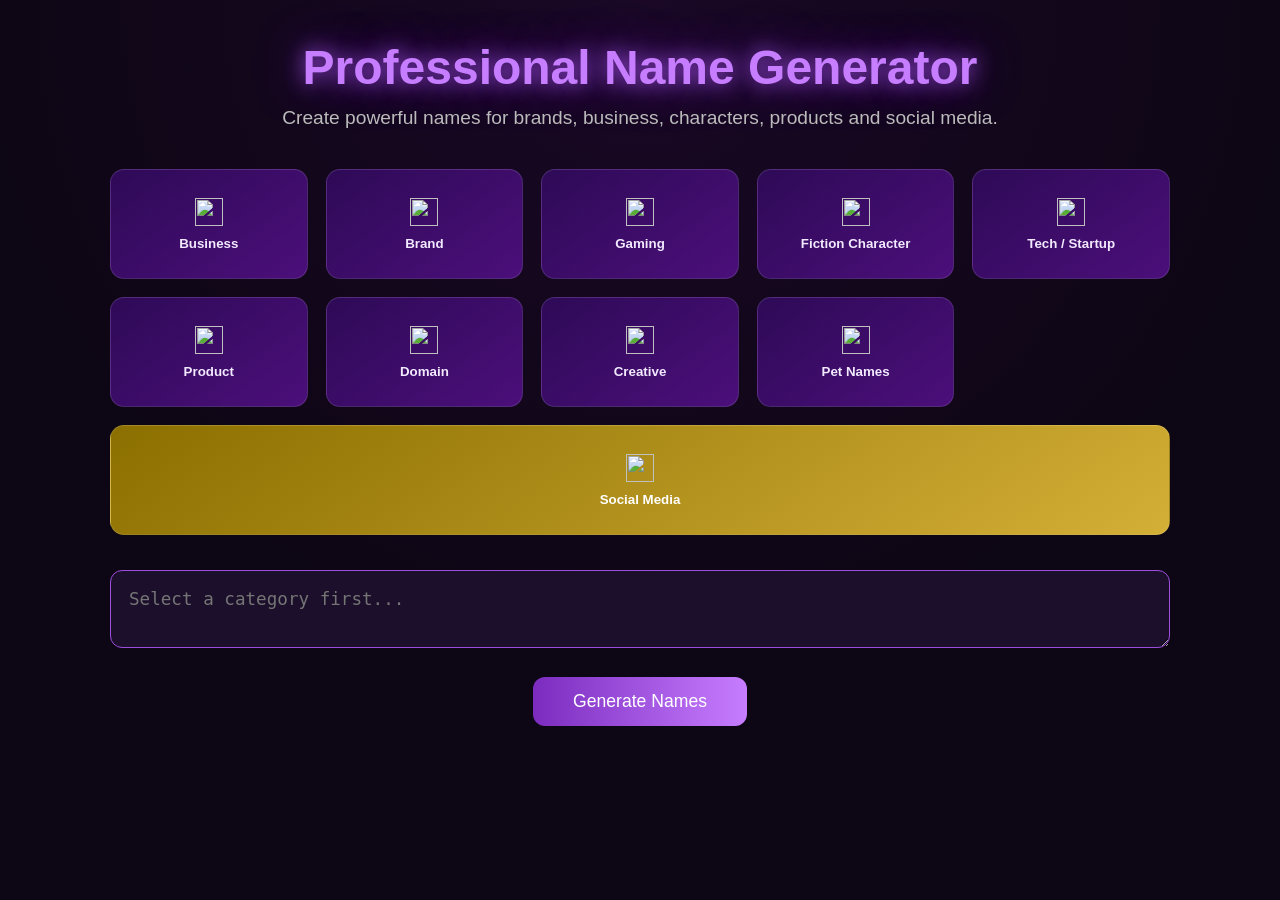
==== commit 2e475495: "Update index.html" ====
--- a/index.html
+++ b/index.html
@@ -15,96 +15,47 @@
     Create powerful names for brands, business, characters, products and social media.
   </p>
 
-  <!-- ================= CATEGORÍAS ================= -->
   <section class="categories">
 
-    <button class="cat-btn" data-cat="business">
-      <img src="icons/business.svg" alt="">
-      Business
-    </button>
+    <button class="cat-btn" data-cat="business"><img src="icons/business.svg">Business</button>
+    <button class="cat-btn" data-cat="brand"><img src="icons/brand.svg">Brand</button>
+    <button class="cat-btn" data-cat="gaming"><img src="icons/gaming.svg">Gaming</button>
+    <button class="cat-btn" data-cat="characters"><img src="icons/characters.svg">Fiction Character</button>
+    <button class="cat-btn" data-cat="tech"><img src="icons/tech.svg">Tech / Startup</button>
+    <button class="cat-btn" data-cat="product"><img src="icons/product.svg">Product</button>
+    <button class="cat-btn" data-cat="domain"><img src="icons/domain.svg">Domain</button>
+    <button class="cat-btn" data-cat="creative"><img src="icons/creative.svg">Creative</button>
+    <button class="cat-btn" data-cat="pet"><img src="icons/pet.svg">Pet Names</button>
 
-    <button class="cat-btn" data-cat="brand">
-      <img src="icons/brand.svg" alt="">
-      Brand
-    </button>
-
-    <button class="cat-btn" data-cat="gaming">
-      <img src="icons/gaming.svg" alt="">
-      Gaming
-    </button>
-
-    <button class="cat-btn" data-cat="characters">
-      <img src="icons/characters.svg" alt="">
-      Fiction Character
-    </button>
-
-    <button class="cat-btn" data-cat="tech">
-      <img src="icons/tech.svg" alt="">
-      Tech / Startup
-    </button>
-
-    <button class="cat-btn" data-cat="product">
-      <img src="icons/product.svg" alt="">
-      Product
-    </button>
-
-    <button class="cat-btn" data-cat="domain">
-      <img src="icons/domain.svg" alt="">
-      Domain
-    </button>
-
-    <button class="cat-btn" data-cat="creative">
-      <img src="icons/creative.svg" alt="">
-      Creative
-    </button>
-
-    <button class="cat-btn" data-cat="pet">
-      <img src="icons/pet.svg" alt="">
-      Pet Names
-    </button>
-
-    <!-- ✅ SOCIAL COMO UNO MÁS DEL GRID -->
     <div class="social-wrapper">
       <button id="socialMain" class="cat-btn social-main">
-        <img src="icons/social.svg" alt="">
-        Social Media
+        <img src="icons/social.svg">Social Media
       </button>
 
       <div id="socialBar" class="social-bar">
-        <button data-cat="instagram"><img src="icons/instagram.svg" alt=""></button>
-        <button data-cat="tiktok"><img src="icons/tiktok.svg" alt=""></button>
-        <button data-cat="youtube"><img src="icons/youtube.svg" alt=""></button>
-        <button data-cat="twitter"><img src="icons/twitter.svg" alt=""></button>
-        <button data-cat="facebook"><img src="icons/facebook.svg" alt=""></button>
-        <button data-cat="deviantart"><img src="icons/deviantart.svg" alt=""></button>
-        <button data-cat="twitch"><img src="icons/twitch.svg" alt=""></button>
-        <button data-cat="kick"><img src="icons/kick.svg" alt=""></button>
-        <button data-cat="username"><img src="icons/user.svg" alt=""></button>
+        <button data-cat="instagram"><img src="icons/instagram.svg"></button>
+        <button data-cat="tiktok"><img src="icons/tiktok.svg"></button>
+        <button data-cat="youtube"><img src="icons/youtube.svg"></button>
+        <button data-cat="twitter"><img src="icons/twitter.svg"></button>
+        <button data-cat="facebook"><img src="icons/facebook.svg"></button>
+        <button data-cat="deviantart"><img src="icons/deviantart.svg"></button>
+        <button data-cat="twitch"><img src="icons/twitch.svg"></button>
+        <button data-cat="kick"><img src="icons/kick.svg"></button>
+        <button data-cat="username"><img src="icons/user.svg"></button>
       </div>
     </div>
 
   </section>
 
-  <!-- ================= GENERADOR ================= -->
   <section class="generator">
     <textarea id="description" placeholder="Describe what you need..."></textarea>
     <button id="generateButton">Generate Names</button>
   </section>
 
-  <!-- ================= RESULTADOS ================= -->
   <section id="results" class="results"></section>
-
-  <!-- ================= FOOTER ================= -->
-  <footer>
-    <a href="uses.html">Uses</a> •
-    <a href="privacy.html">Privacy</a> •
-    <a href="terms.html">Terms</a> •
-    <a href="contact.html">Contact</a>
-  </footer>
 
 </main>
 
 <script src="js/app.js"></script>
-
 </body>
 </html>
--- a/styles.css
+++ b/styles.css
@@ -302,3 +302,54 @@
     padding-bottom: 14px;
   }
 }
+/* SOCIAL BAR COMO FILA COMPLETA */
+.social-wrapper{
+  grid-column: 1 / -1;
+  display: flex;
+  flex-direction: column;
+}
+
+.social-bar{
+  display: none;
+  margin-top: 12px;
+  gap: 10px;
+  flex-wrap: wrap;
+}
+
+.social-bar.show{
+  display: flex;
+  flex-direction: row;
+  justify-content: center;
+  flex-wrap: wrap;
+}
+
+.social-bar button{
+  background: #2a0f44;
+  border: 1px solid #7a3cff;
+  padding: 10px 14px;
+  border-radius: 10px;
+  cursor: pointer;
+}
+/* SOCIAL BAR EN HILERA RESPONSIVE */
+.social-bar{
+  display: none;
+  grid-template-columns: repeat(auto-fit, minmax(60px, 1fr));
+  gap: 10px;
+  margin-top: 12px;
+}
+
+.social-bar.show{
+  display: grid;
+}
+
+.social-bar button{
+  background: #2a0d44;
+  border: 1px solid #a855f7;
+  padding: 10px;
+  border-radius: 10px;
+  cursor: pointer;
+}
+
+.social-bar img{
+  width: 22px;
+}
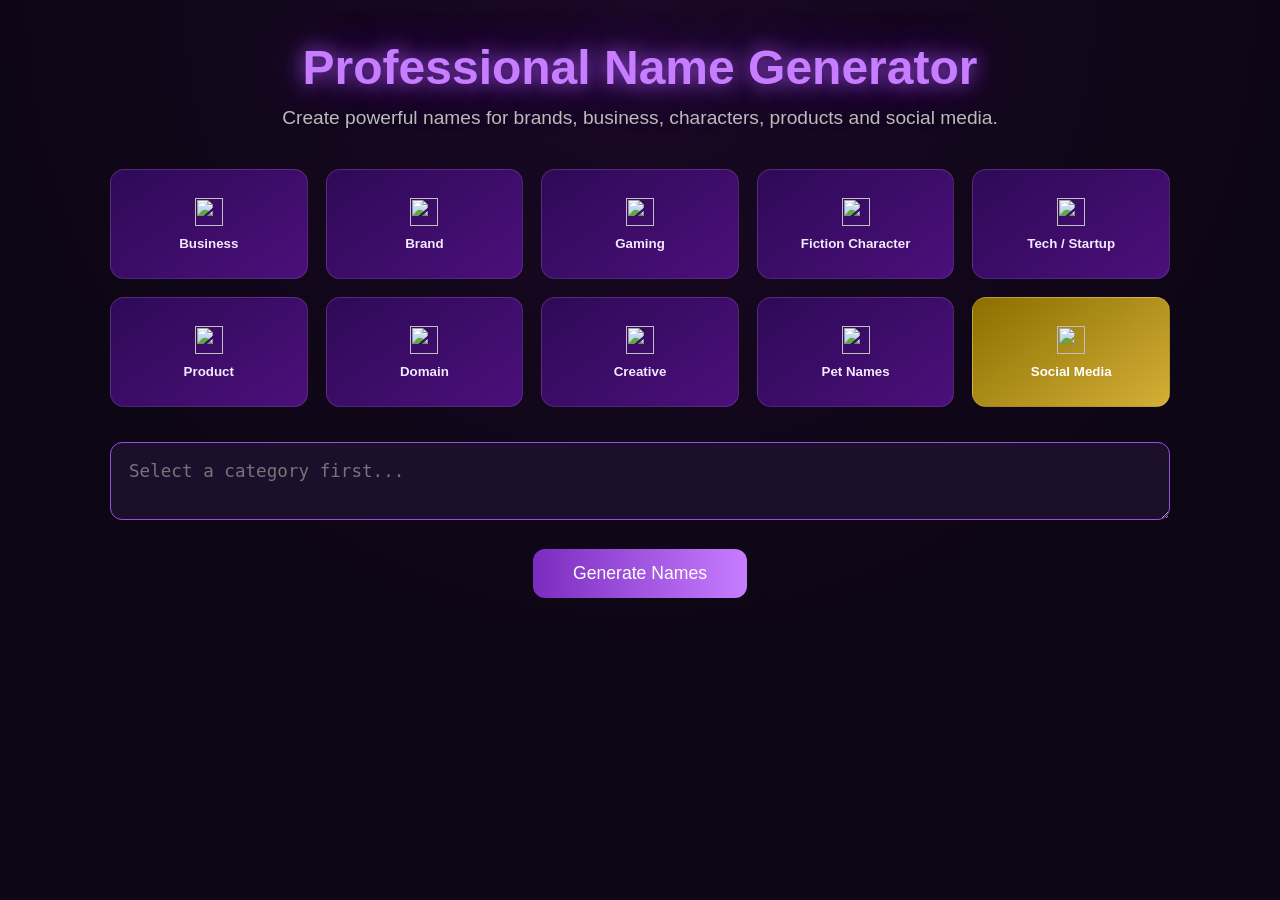
==== commit 9ca53e00: "Update index.html" ====
--- a/index.html
+++ b/index.html
@@ -27,25 +27,25 @@
     <button class="cat-btn" data-cat="creative"><img src="icons/creative.svg">Creative</button>
     <button class="cat-btn" data-cat="pet"><img src="icons/pet.svg">Pet Names</button>
 
-    <div class="social-wrapper">
-      <button id="socialMain" class="cat-btn social-main">
-        <img src="icons/social.svg">Social Media
-      </button>
-
-      <div id="socialBar" class="social-bar">
-        <button data-cat="instagram"><img src="icons/instagram.svg"></button>
-        <button data-cat="tiktok"><img src="icons/tiktok.svg"></button>
-        <button data-cat="youtube"><img src="icons/youtube.svg"></button>
-        <button data-cat="twitter"><img src="icons/twitter.svg"></button>
-        <button data-cat="facebook"><img src="icons/facebook.svg"></button>
-        <button data-cat="deviantart"><img src="icons/deviantart.svg"></button>
-        <button data-cat="twitch"><img src="icons/twitch.svg"></button>
-        <button data-cat="kick"><img src="icons/kick.svg"></button>
-        <button data-cat="username"><img src="icons/user.svg"></button>
-      </div>
-    </div>
+    <!-- SOCIAL COMO ÚLTIMA TARJETA DEL GRID -->
+    <button id="socialMain" class="cat-btn social-main">
+      <img src="icons/social.svg">Social Media
+    </button>
 
   </section>
+
+  <!-- BARRA DE REDES FUERA DEL GRID -->
+  <div id="socialBar" class="social-bar">
+    <button data-cat="instagram"><img src="icons/instagram.svg"></button>
+    <button data-cat="tiktok"><img src="icons/tiktok.svg"></button>
+    <button data-cat="youtube"><img src="icons/youtube.svg"></button>
+    <button data-cat="twitter"><img src="icons/twitter.svg"></button>
+    <button data-cat="facebook"><img src="icons/facebook.svg"></button>
+    <button data-cat="deviantart"><img src="icons/deviantart.svg"></button>
+    <button data-cat="twitch"><img src="icons/twitch.svg"></button>
+    <button data-cat="kick"><img src="icons/kick.svg"></button>
+    <button data-cat="username"><img src="icons/user.svg"></button>
+  </div>
 
   <section class="generator">
     <textarea id="description" placeholder="Describe what you need..."></textarea>
--- a/styles.css
+++ b/styles.css
@@ -60,8 +60,6 @@
   height: 110px;
   border-radius: 14px;
   border: 1px solid rgba(255,255,255,0.12);
-
-  /* 🔹 MÁS CLARO */
   background: linear-gradient(145deg, #2e0a57, #4b0f7a);
 
   display: flex;
@@ -99,7 +97,7 @@
 /* ========================= */
 
 .social-wrapper{
-  display: contents;
+  grid-column: 1 / -1;
 }
 
 .social-main{
@@ -134,8 +132,8 @@
   display: none;
   margin-top: 14px;
   gap: 12px;
-  overflow-x: auto;
-  padding: 10px 4px;
+  justify-content: center;
+  flex-wrap: wrap;
 }
 
 .social-bar.show{
@@ -149,7 +147,6 @@
   border: 1px solid #333;
   background: #1f1230;
   cursor: pointer;
-  flex: 0 0 auto;
   transition: .2s;
 }
 
@@ -170,11 +167,8 @@
   width: 100%;
   padding: 18px;
   border-radius: 12px;
-
-  /* 🔹 MÁS CLARO Y CONTRASTE */
   border: 1px solid #9d4edd;
   background: #1c0f2b;
-
   color: #fff;
   font-size: 1.1rem;
   margin-bottom: 25px;
@@ -302,54 +296,3 @@
     padding-bottom: 14px;
   }
 }
-/* SOCIAL BAR COMO FILA COMPLETA */
-.social-wrapper{
-  grid-column: 1 / -1;
-  display: flex;
-  flex-direction: column;
-}
-
-.social-bar{
-  display: none;
-  margin-top: 12px;
-  gap: 10px;
-  flex-wrap: wrap;
-}
-
-.social-bar.show{
-  display: flex;
-  flex-direction: row;
-  justify-content: center;
-  flex-wrap: wrap;
-}
-
-.social-bar button{
-  background: #2a0f44;
-  border: 1px solid #7a3cff;
-  padding: 10px 14px;
-  border-radius: 10px;
-  cursor: pointer;
-}
-/* SOCIAL BAR EN HILERA RESPONSIVE */
-.social-bar{
-  display: none;
-  grid-template-columns: repeat(auto-fit, minmax(60px, 1fr));
-  gap: 10px;
-  margin-top: 12px;
-}
-
-.social-bar.show{
-  display: grid;
-}
-
-.social-bar button{
-  background: #2a0d44;
-  border: 1px solid #a855f7;
-  padding: 10px;
-  border-radius: 10px;
-  cursor: pointer;
-}
-
-.social-bar img{
-  width: 22px;
-}
